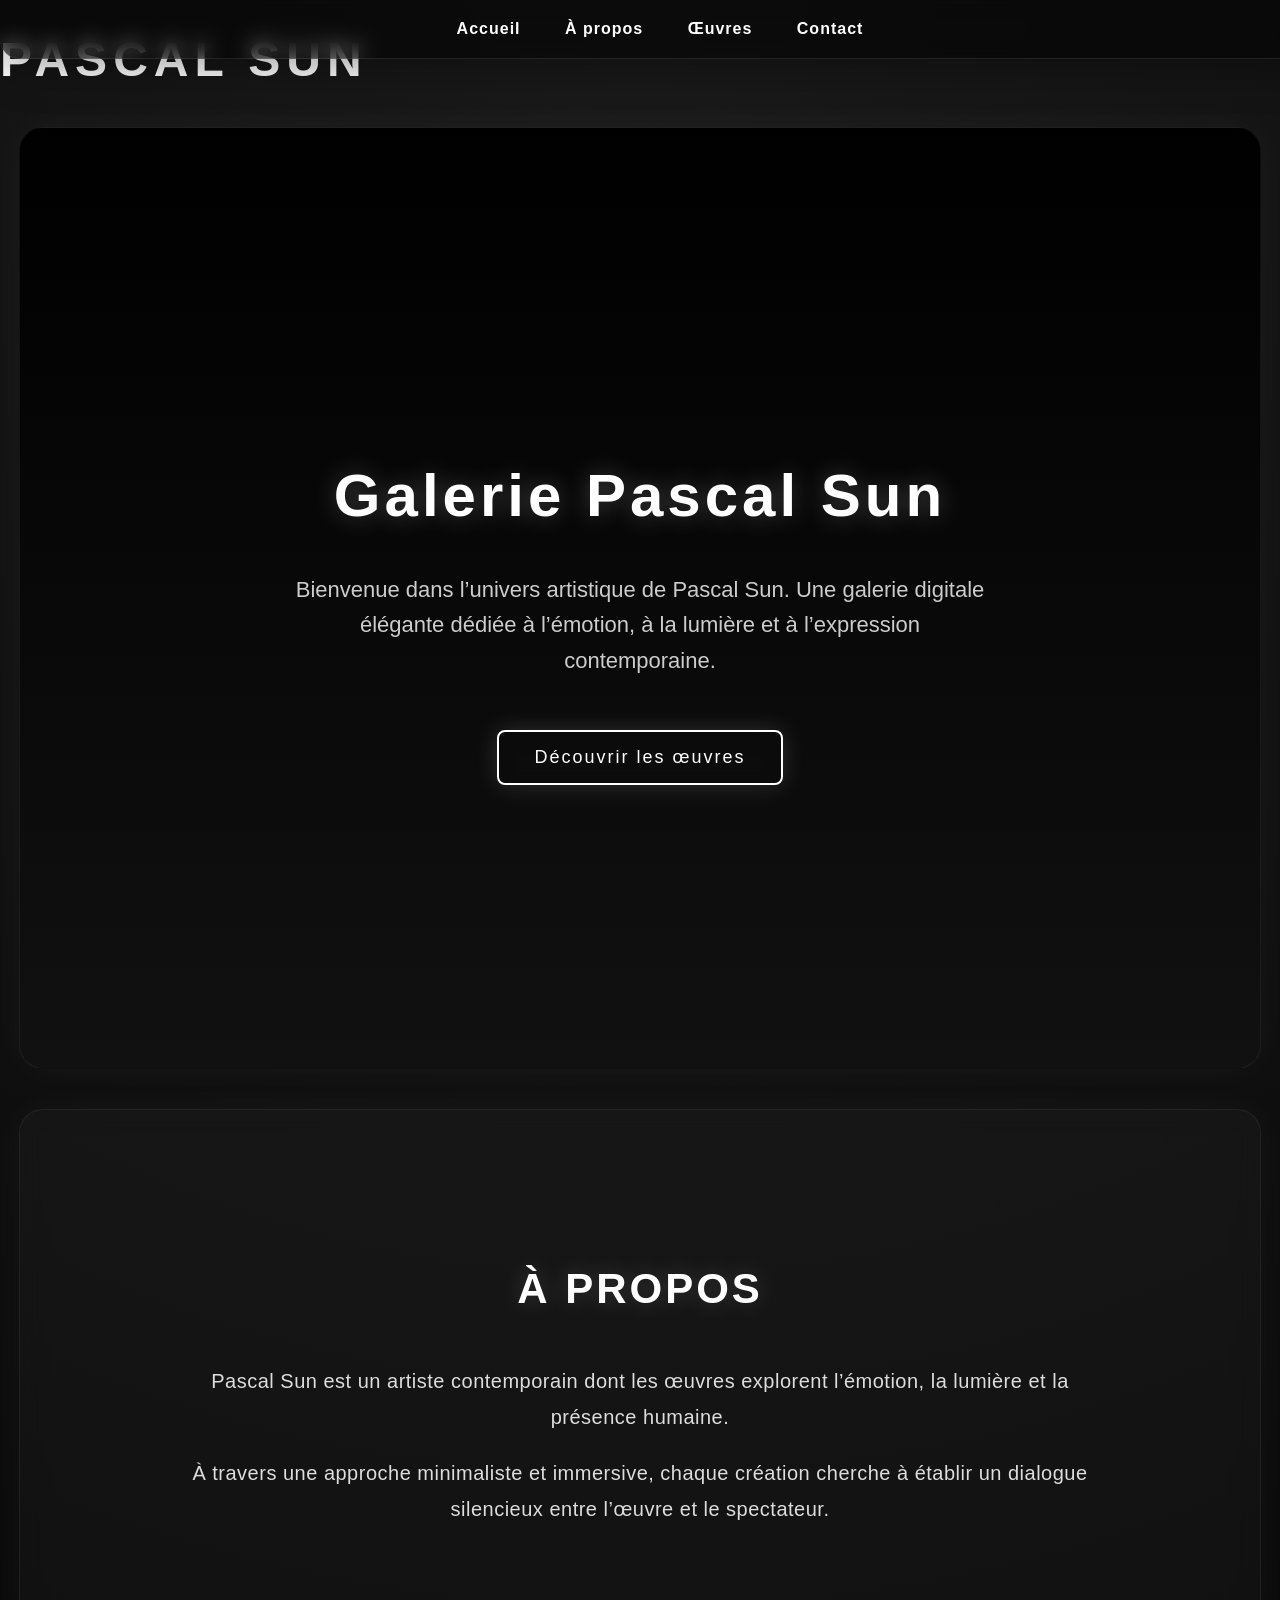
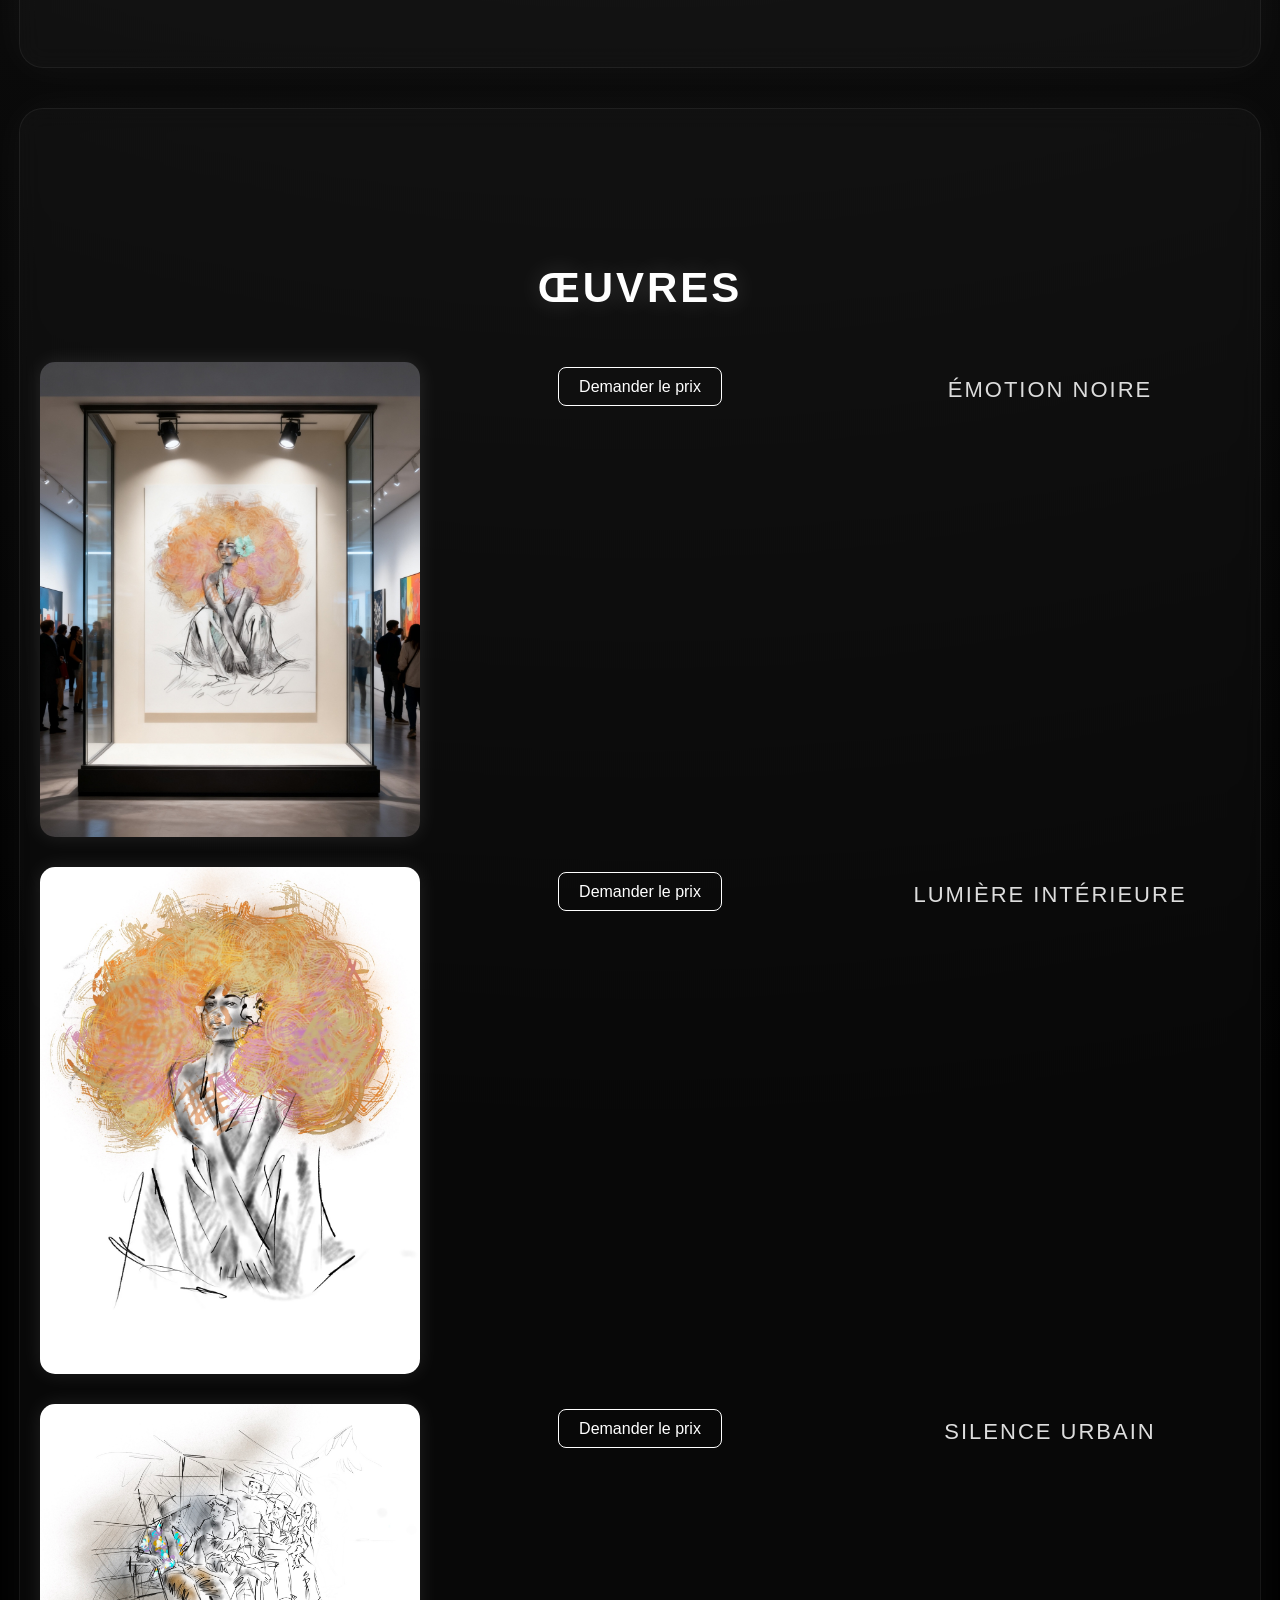
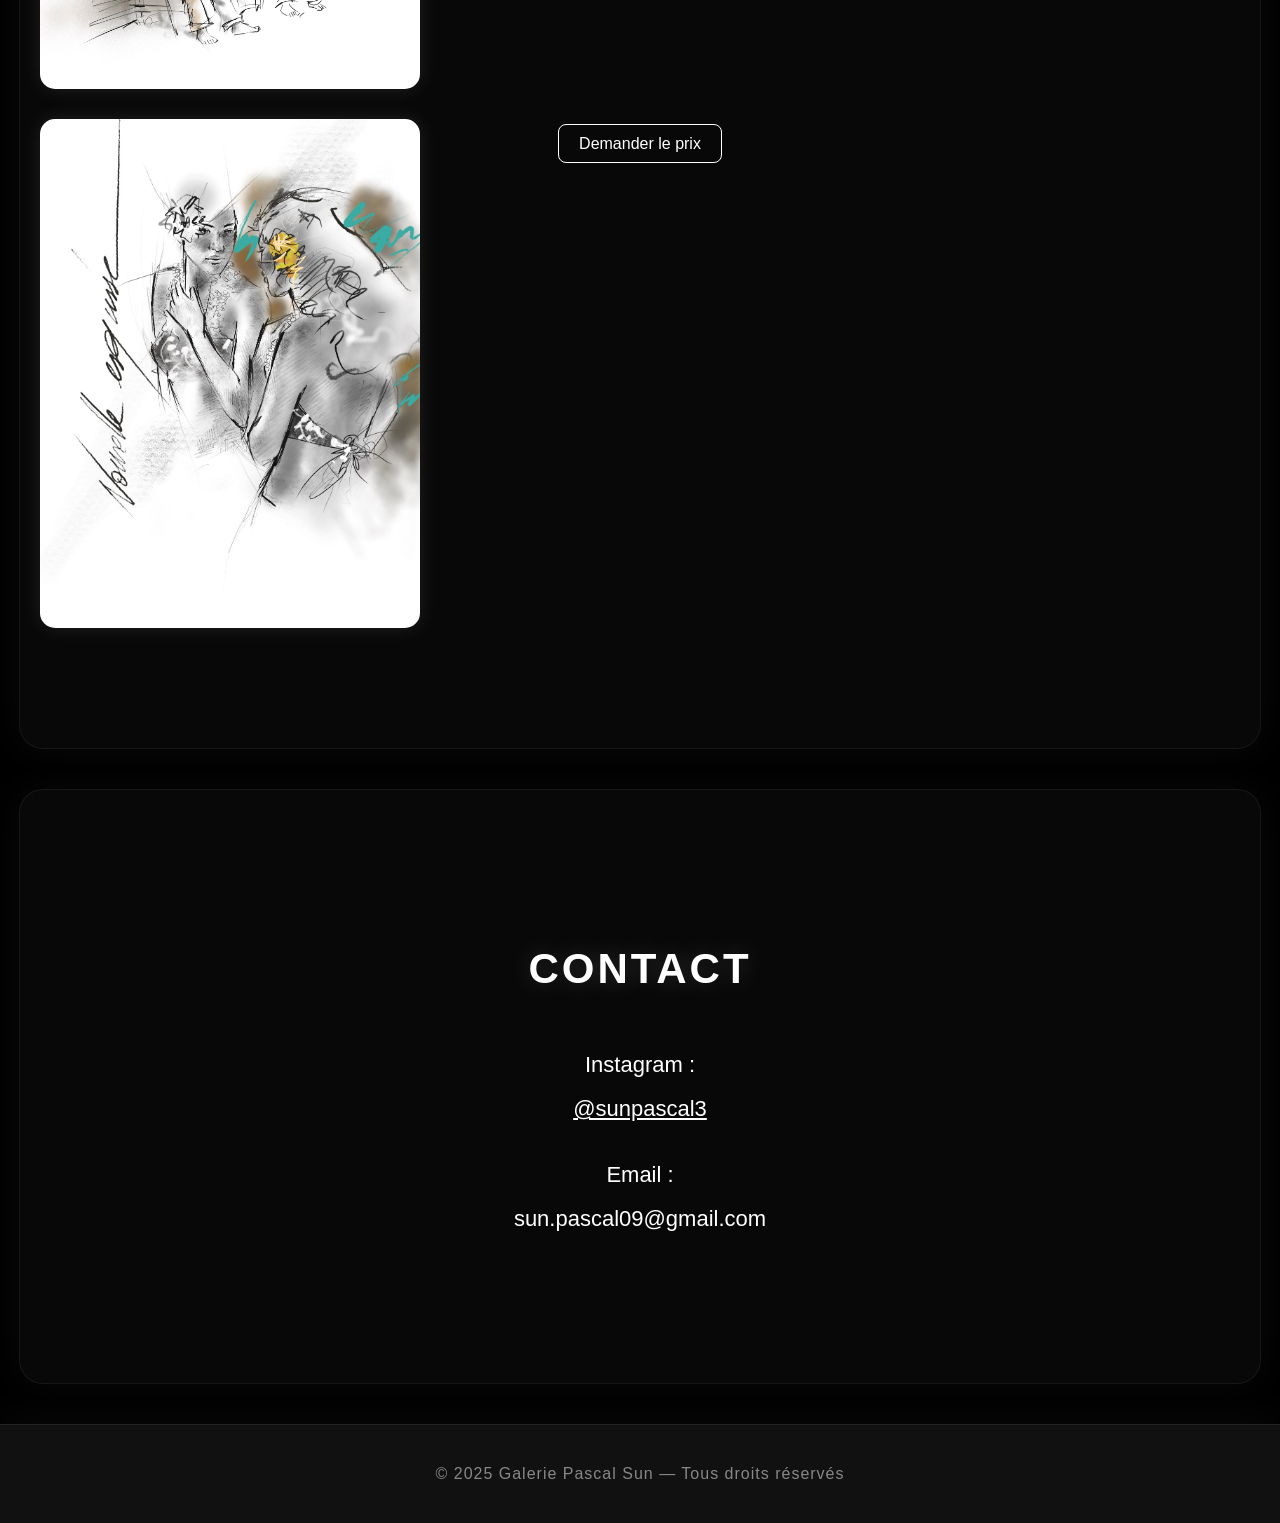
==== index.html @ a532d33f "Update index.html" ====
<!DOCTYPE html>
<html lang="fr">
<head>
<meta charset="UTF-8" />
<meta name="viewport" content="width=device-width, initial-scale=1.0"/>

<title>Galerie Pascal Sun</title>

<style>

html{
scroll-behavior:smooth;
}

body{
margin:0;
font-family:Arial,sans-serif;
background:radial-gradient(circle at top,#1a1a1a,#000000 60%);
color:white;
overflow-x:hidden;
}

header{
position:fixed;
top:0;
width:100%;
background:rgba(0,0,0,0.55);
padding:20px;
text-align:center;
z-index:1000;
backdrop-filter:blur(10px);
border-bottom:1px solid rgba(255,255,255,0.1);
box-shadow:0 0 30px rgba(255,255,255,0.05);
border-radius:0 0 20px 20px;
box-shadow:0 10px 40px rgba(0,0,0,0.35);  
}

header a{
color:white;
text-decoration:none;
margin:0 20px;
font-weight:bold;
transition:0.3s;
position:relative;
letter-spacing:1px;  
}

header a:hover{
color:#d4af37;
text-shadow:0 0 10px rgba(212,175,55,0.8);
transform:translateY(-2px);  
}
header a::after{
content:"";
position:absolute;
left:0;
bottom:-6px;
width:0%;
height:2px;
background:white;
transition:0.4s;
}

header a:hover::after{
width:100%;
}  
.button{
display:inline-block;
margin-top:30px;
padding:15px 35px;
border:1px solid white;
color:white;
text-decoration:none;
font-size:18px;
letter-spacing:2px;
transition:0.4s;
backdrop-filter:blur(8px);
}

.button:hover{
background:white;
color:black;
transform:scale(1.05);
}  

.hero{
height:100vh;
display:flex;
flex-direction:column;
justify-content:center;
align-items:center;
text-align:center;
padding-top:120px;
padding:20px;
background:linear-gradient(to bottom, #000000, #111111);
background-attachment:fixed;
background-size:cover;
background-position:center;
}

.hero h1{
font-size:60px;
margin-bottom:20px;
animation:fadeIn 2s ease;
text-shadow:0 0 25px rgba(255,255,255,0.25);
letter-spacing:4px;  
}

.hero p{
font-size:22px;
max-width:700px;
line-height:1.6;
color:#cccccc;
animation:fadeIn 3s ease;
}

.button{
margin-top:30px;
padding:15px 35px;
border:2px solid white;
color:white;
text-decoration:none;
transition:0.4s;
border-radius:8px;
box-shadow:0 0 25px rgba(255,255,255,0.15);  
}

.button:hover{
background:white;
color:black;
box-shadow:0 0 40px rgba(255,255,255,0.35);
letter-spacing:3px;  
}

section{
padding:120px 20px;
text-align:center;
opacity:0;
transform:translateY(40px);  
animation:fadeIn 1.5s ease forwards;
background:rgba(255,255,255,0.03);
backdrop-filter:blur(12px);
border:1px solid rgba(255,255,255,0.06);
border-radius:24px;
margin:40px auto;
max-width:1200px;
box-shadow:0 0 40px rgba(255,255,255,0.04);  
}

.section-title{
font-size:42px;
margin-bottom:50px;
text-shadow:0 0 25px rgba(255,255,255,0.18);
letter-spacing:3px;
text-transform:uppercase;  
}

.about{
max-width:900px;
margin:auto;
font-size:20px;
line-height:1.8;
color:#dddddd;
letter-spacing:0.5px;
text-shadow:0 0 18px rgba(255,255,255,0.08);  
}

.gallery{
display:grid;
grid-template-columns:repeat(auto-fit,minmax(300px,1fr));
gap:30px;
max-width:1200px;
margin:auto;
}

.gallery img{
width:100%;
border-radius:15px;
transition:all 0.6s ease;
cursor:pointer;
box-shadow:0 0 20px rgba(255,255,255,0.1);
object-fit:cover;
animation:float 6s ease-in-out infinite;
}

.gallery img:hover{
transform:scale(1.06) rotate(0.5deg);
box-shadow:0 0 50px rgba(255,255,255,0.5);
filter:brightness(1.15) contrast(1.08);
}
@keyframes float{
0%{transform:translateY(0px);}
50%{transform:translateY(-8px);}
100%{transform:translateY(0px);}
}  
.gallery h3{
margin-top:15px;
margin-bottom:40px;
font-size:22px;
font-weight:300;
letter-spacing:2px;
text-align:center;
color:#dddddd;
text-transform:uppercase;
}
.contact{
font-size:22px;
line-height:2;
}

footer{
padding:40px;
text-align:center;
background:#111;
color:#888;
border-top:1px solid rgba(255,255,255,0.08);
box-shadow:0 -10px 40px rgba(255,255,255,0.03);
letter-spacing:1px;  
}

.lightbox{
position:fixed;
top:0;
left:0;
width:100%;
height:100%;
background:rgba(0,0,0,0.95);
display:none;
justify-content:center;
align-items:center;
z-index:5000;
}

.lightbox img{
max-width:90%;
max-height:90%;
border-radius:10px;
animation:zoomIn 0.6s ease;
box-shadow:0 0 60px rgba(255,255,255,0.25);
}

@keyframes fadeIn{
from{
opacity:0;
transform:translateY(30px);
}
to{
opacity:1;
transform:translateY(0);
}
}  
@keyframes zoomIn{
from{
transform:scale(0.8);
opacity:0;
}
to{
transform:scale(1);
opacity:1;
}
}  
}
.loader{
position:fixed;
top:0;
left:0;
width:100%;
height:100%;
background:black;
display:flex;
justify-content:center;
align-items:center;
z-index:99999;
animation:fadeOut 2s ease 2.5s forwards;
}

.loader h1{
font-size:48px;
letter-spacing:6px;
color:white;
animation:pulse 2s infinite;
}

@keyframes fadeOut{
to{
opacity:0;
visibility:hidden;
}
}

@keyframes pulse{
0%{opacity:0.5;}
50%{opacity:1;}
100%{opacity:0.5;}
}
</style>
</head>

<body>
<div class="loader">
<h1>PASCAL SUN</h1>
</div>
<header>
<a href="#home">Accueil</a>
<a href="#about">À propos</a>
<a href="#gallery">Œuvres</a>
<a href="#contact">Contact</a>
</header>

<section class="hero" id="home">

<h1>Galerie Pascal Sun</h1>

<p>
Bienvenue dans l’univers artistique de Pascal Sun.
Une galerie digitale élégante dédiée à l’émotion,
à la lumière et à l’expression contemporaine.
</p>

<a href="#gallery" class="button">
Découvrir les œuvres
</a>

</section>

<section id="about">

<h2 class="section-title">À propos</h2>

<div class="about">

<p>
Pascal Sun est un artiste contemporain dont les œuvres explorent
l’émotion, la lumière et la présence humaine.
</p>

<p>
À travers une approche minimaliste et immersive,
chaque création cherche à établir un dialogue silencieux
entre l’œuvre et le spectateur.
</p>

</div>

</section>  
<section id="gallery">

<h2 class="section-title">Œuvres</h2>

<div class="gallery">

<img src="oeuvre-01.jpeg" onclick="openImage(this.src)">
  <p>
<a href="mailto:sun.pascal09@gmail.com?subject=Demande%20de%20prix%20-%20Œuvre%2001"
style="color:white;border:1px solid white;padding:10px 20px;text-decoration:none;border-radius:8px;">
Demander le prix
</a>
</p>
<h3>Émotion Noire</h3>  
<img src="oeuvre-02.jpeg" onclick="openImage(this.src)">
  <p>
<a href="mailto:sun.pascal09@gmail.com?subject=Demande%20de%20prix%20-%20Œuvre%2001"
style="color:white;border:1px solid white;padding:10px 20px;text-decoration:none;border-radius:8px;">
Demander le prix
</a>
</p>
<h3>Lumière Intérieure</h3>  
<img src="oeuvre-03.jpeg" onclick="openImage(this.src)">
  <p>
<a href="mailto:sun.pascal09@gmail.com?subject=Demande%20de%20prix%20-%20Œuvre%2001"
style="color:white;border:1px solid white;padding:10px 20px;text-decoration:none;border-radius:8px;">
Demander le prix
</a>
</p>
<h3>Silence Urbain</h3>  
<img src="oeuvre-04.jpeg" onclick="openImage(this.src)">
  <p>
<a href="mailto:sun.pascal09@gmail.com?subject=Demande%20de%20prix%20-%20Œuvre%2001"
style="color:white;border:1px solid white;padding:10px 20px;text-decoration:none;border-radius:8px;">
Demander le prix
</a>
</p>

</div>

</section>

<section id="contact">

<h2 class="section-title">Contact</h2>

<div class="contact">

<p>
Instagram :
<br>
<a href="https://instagram.com/sunpascal3"
style="color:white;">
@sunpascal3
</a>
</p>

<p>
Email :
<br>
sun.pascal09@gmail.com
</p>

</div>

</section>

<footer>

© 2025 Galerie Pascal Sun — Tous droits réservés

</footer>

<div class="lightbox" id="lightbox" onclick="closeImage()">

<span class="close">✕</span>  

<img id="lightbox-img">

</div>

<script>

function openImage(src){
document.getElementById("lightbox").style.display="flex";
document.getElementById("lightbox-img").src=src;
}

function closeImage(){
document.getElementById("lightbox").style.display="none";
}

</script>

</body>
</html>
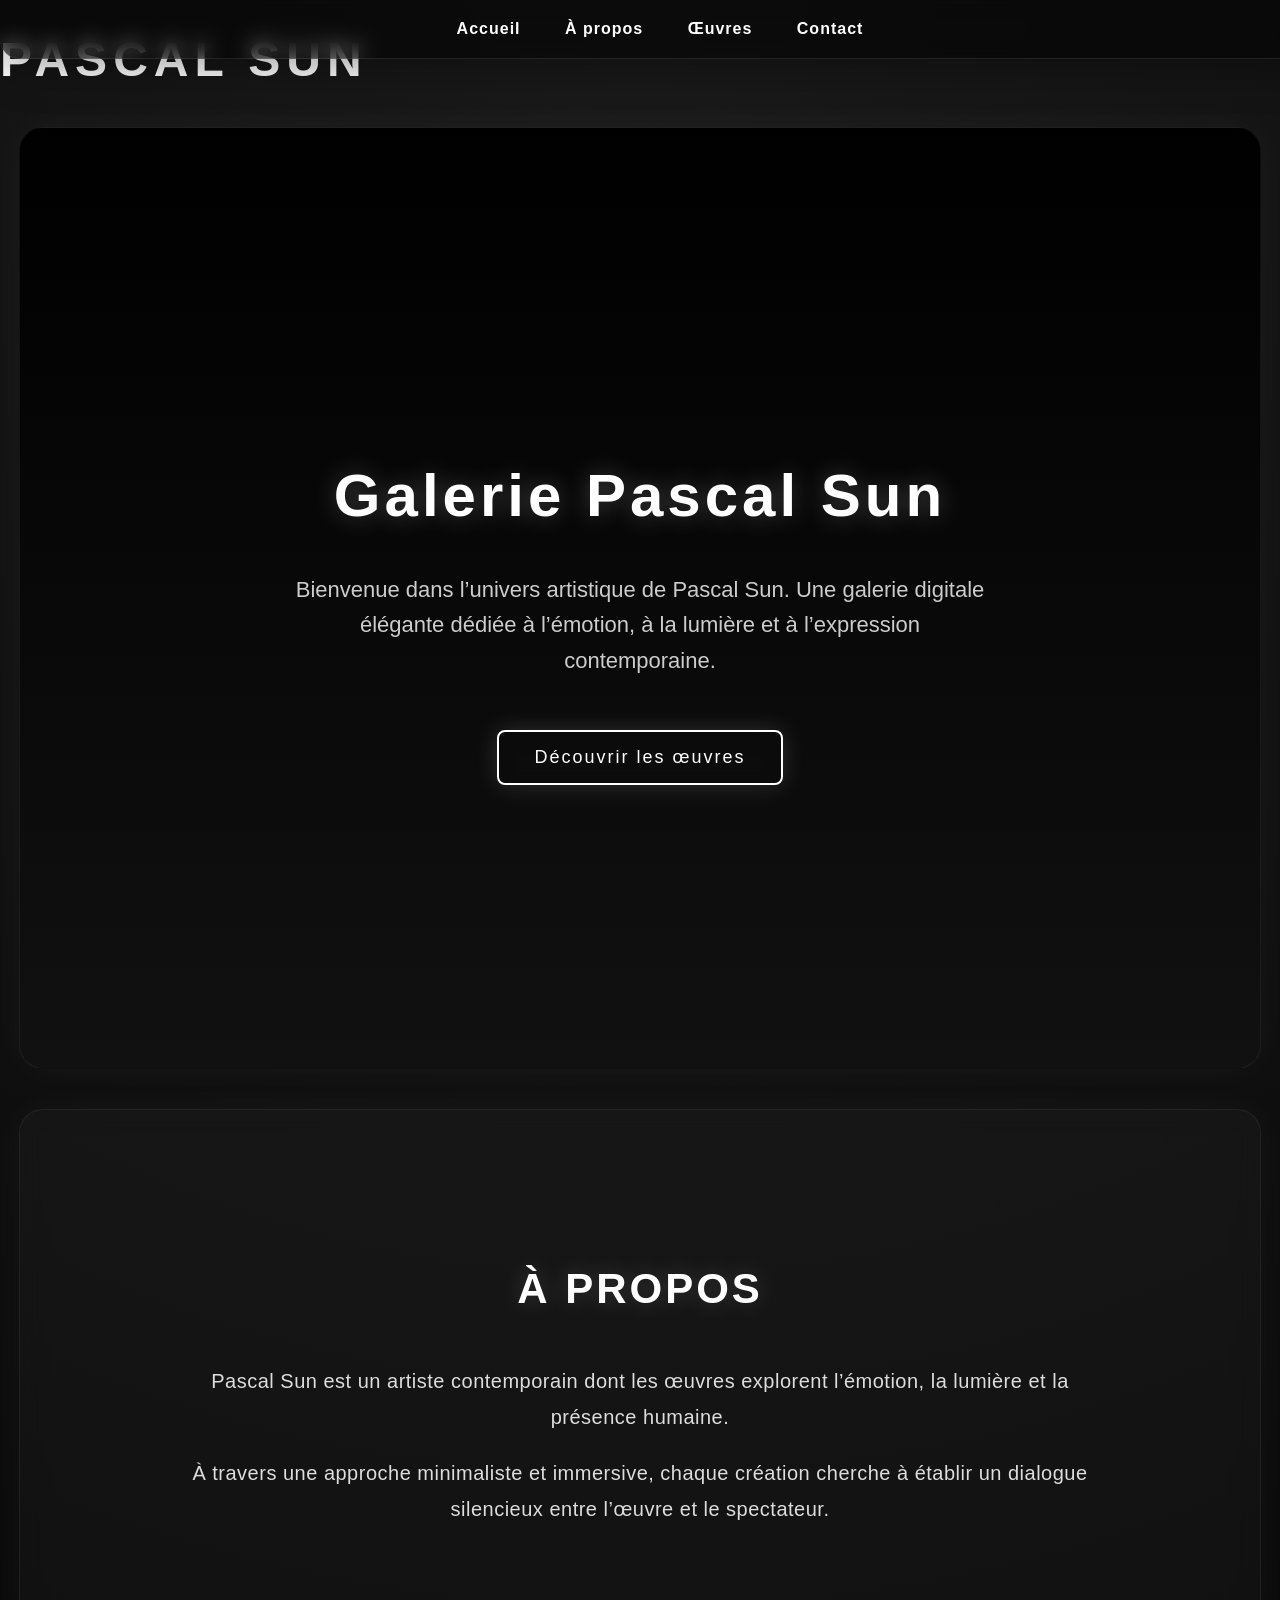
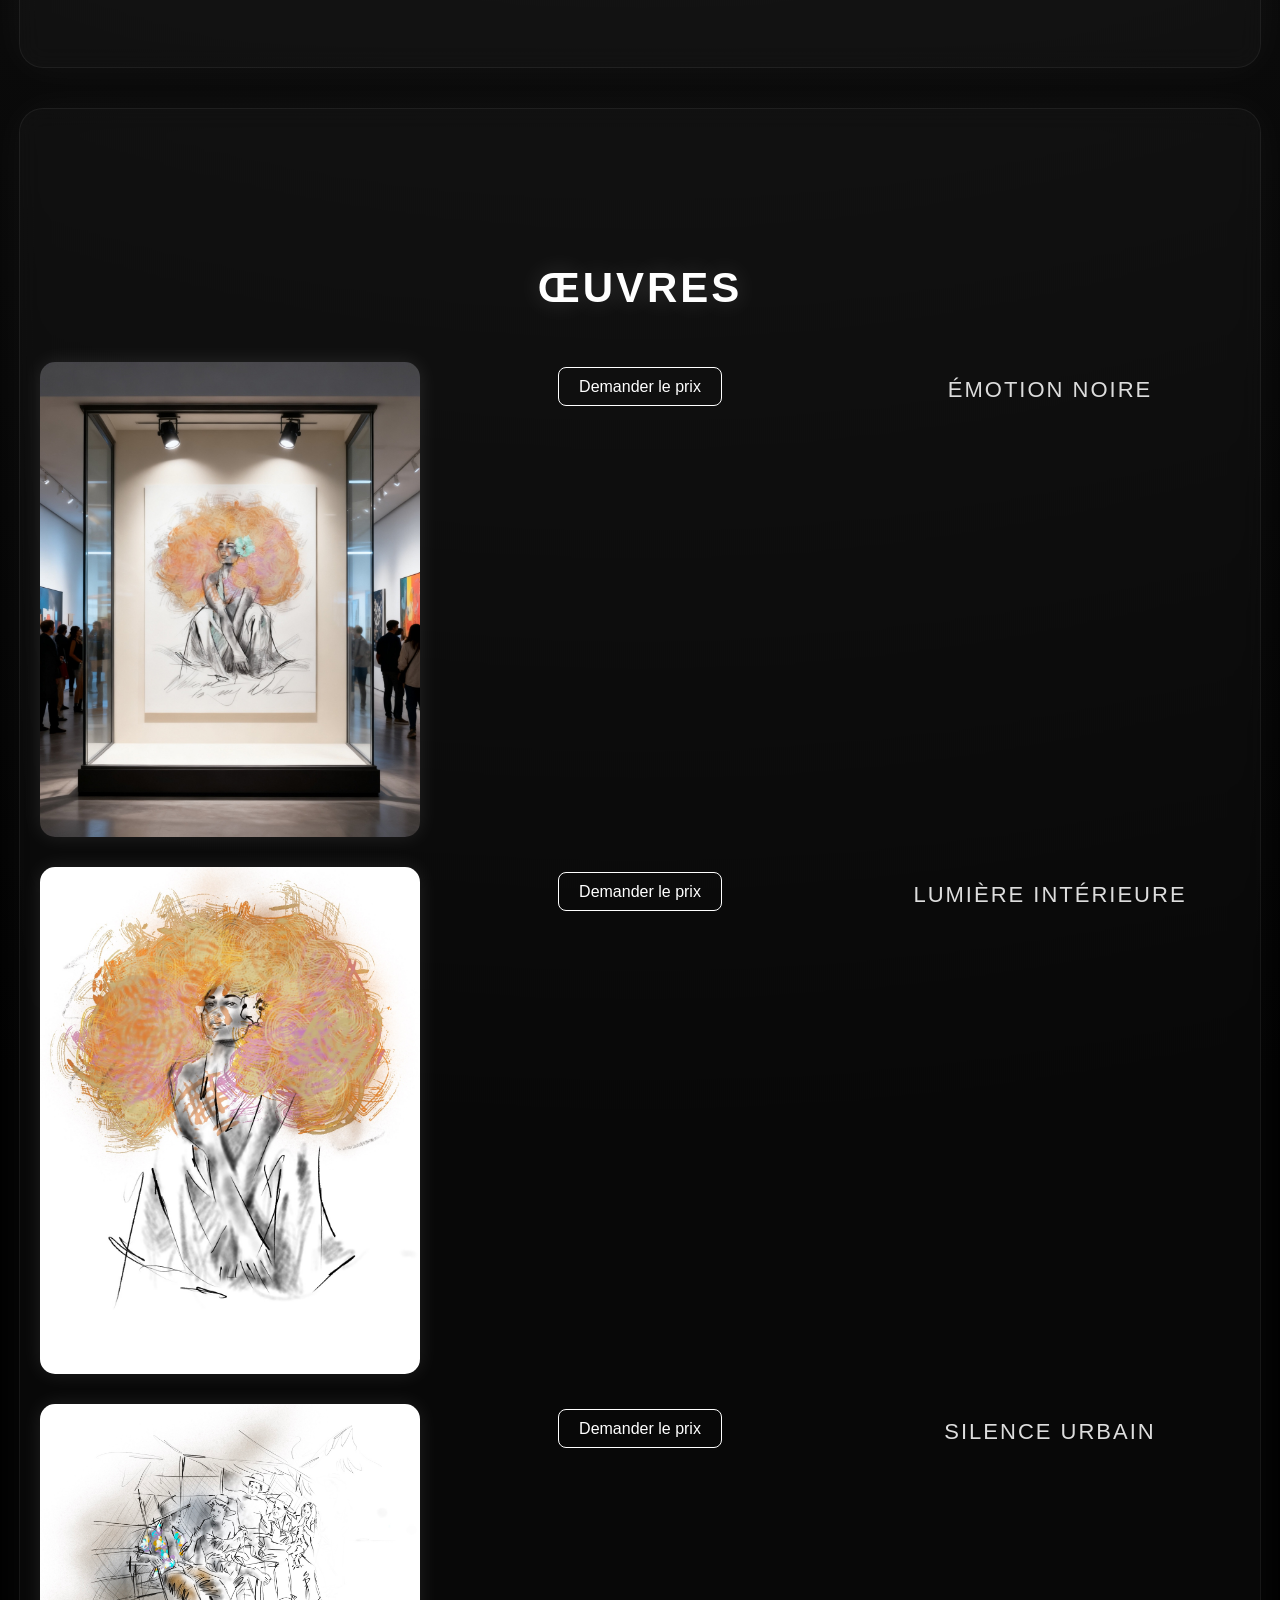
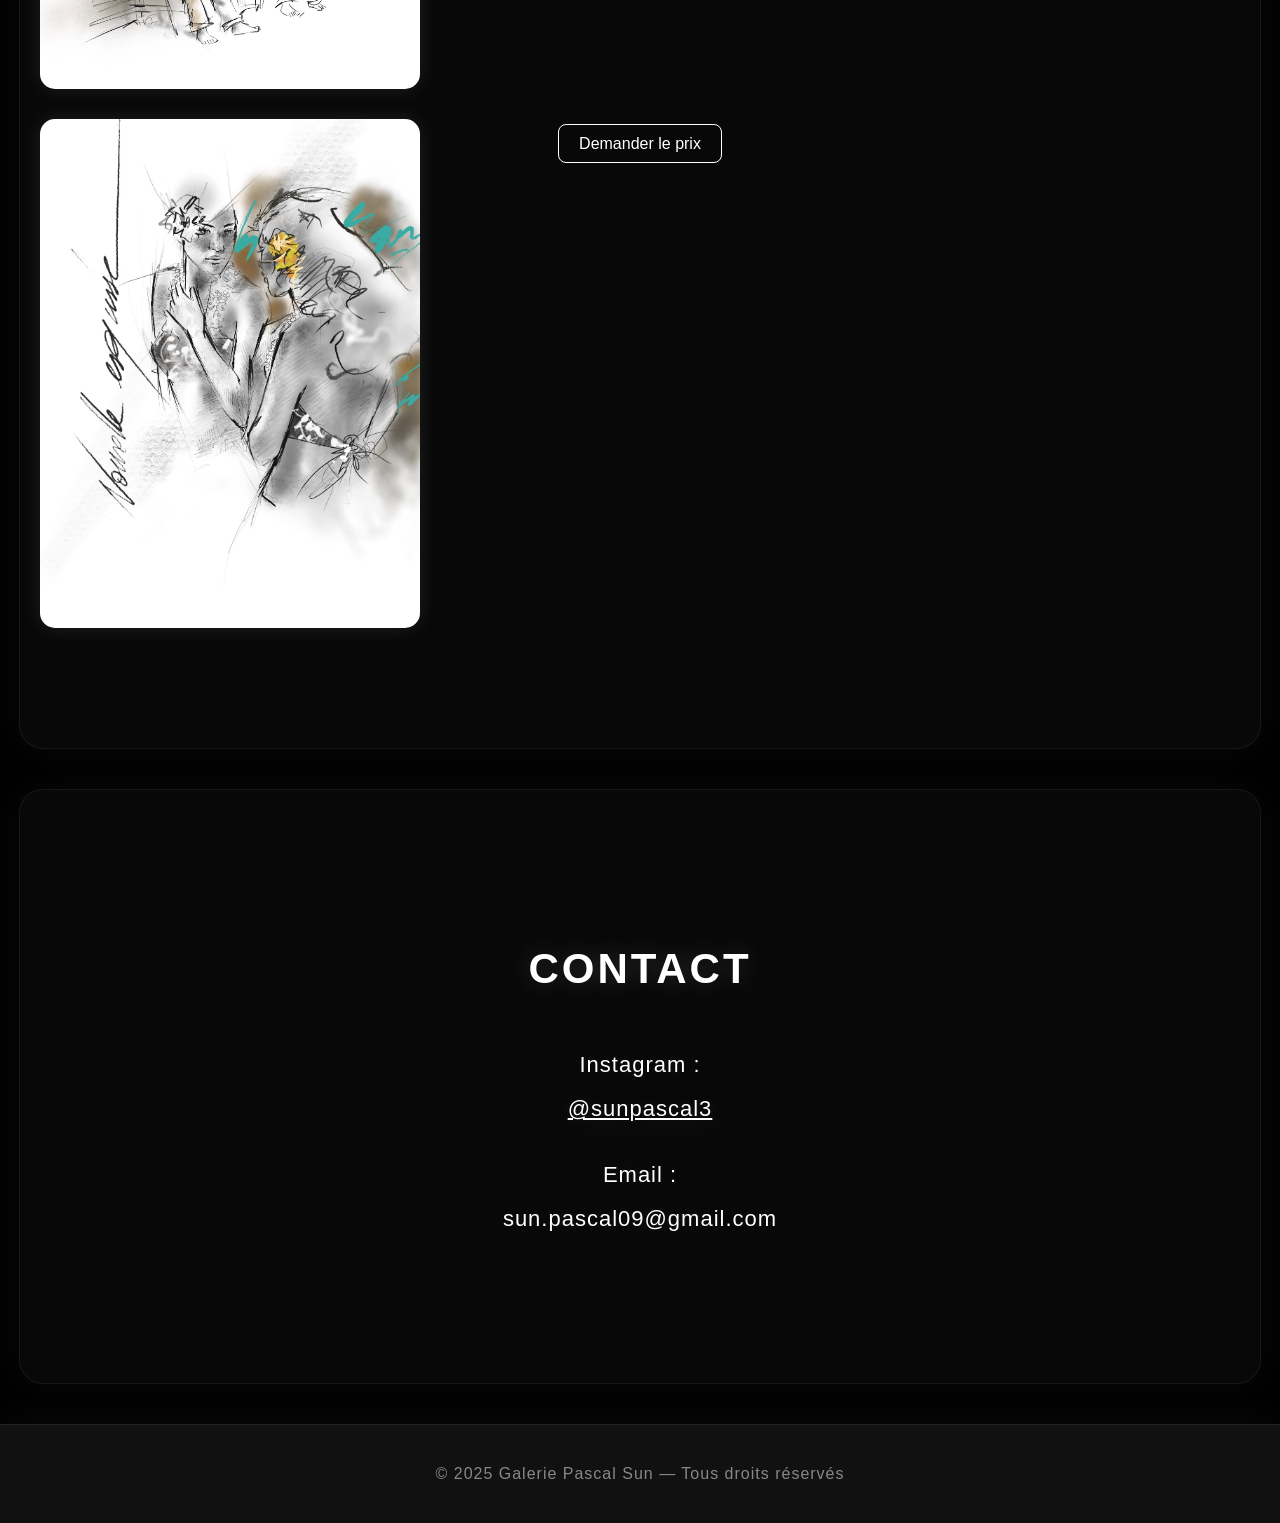
==== commit 63bd1c1b: "Update index.html" ====
--- a/index.html
+++ b/index.html
@@ -206,6 +206,8 @@
 .contact{
 font-size:22px;
 line-height:2;
+text-shadow:0 0 18px rgba(255,255,255,0.12);
+letter-spacing:1px;  
 }
 
 footer{
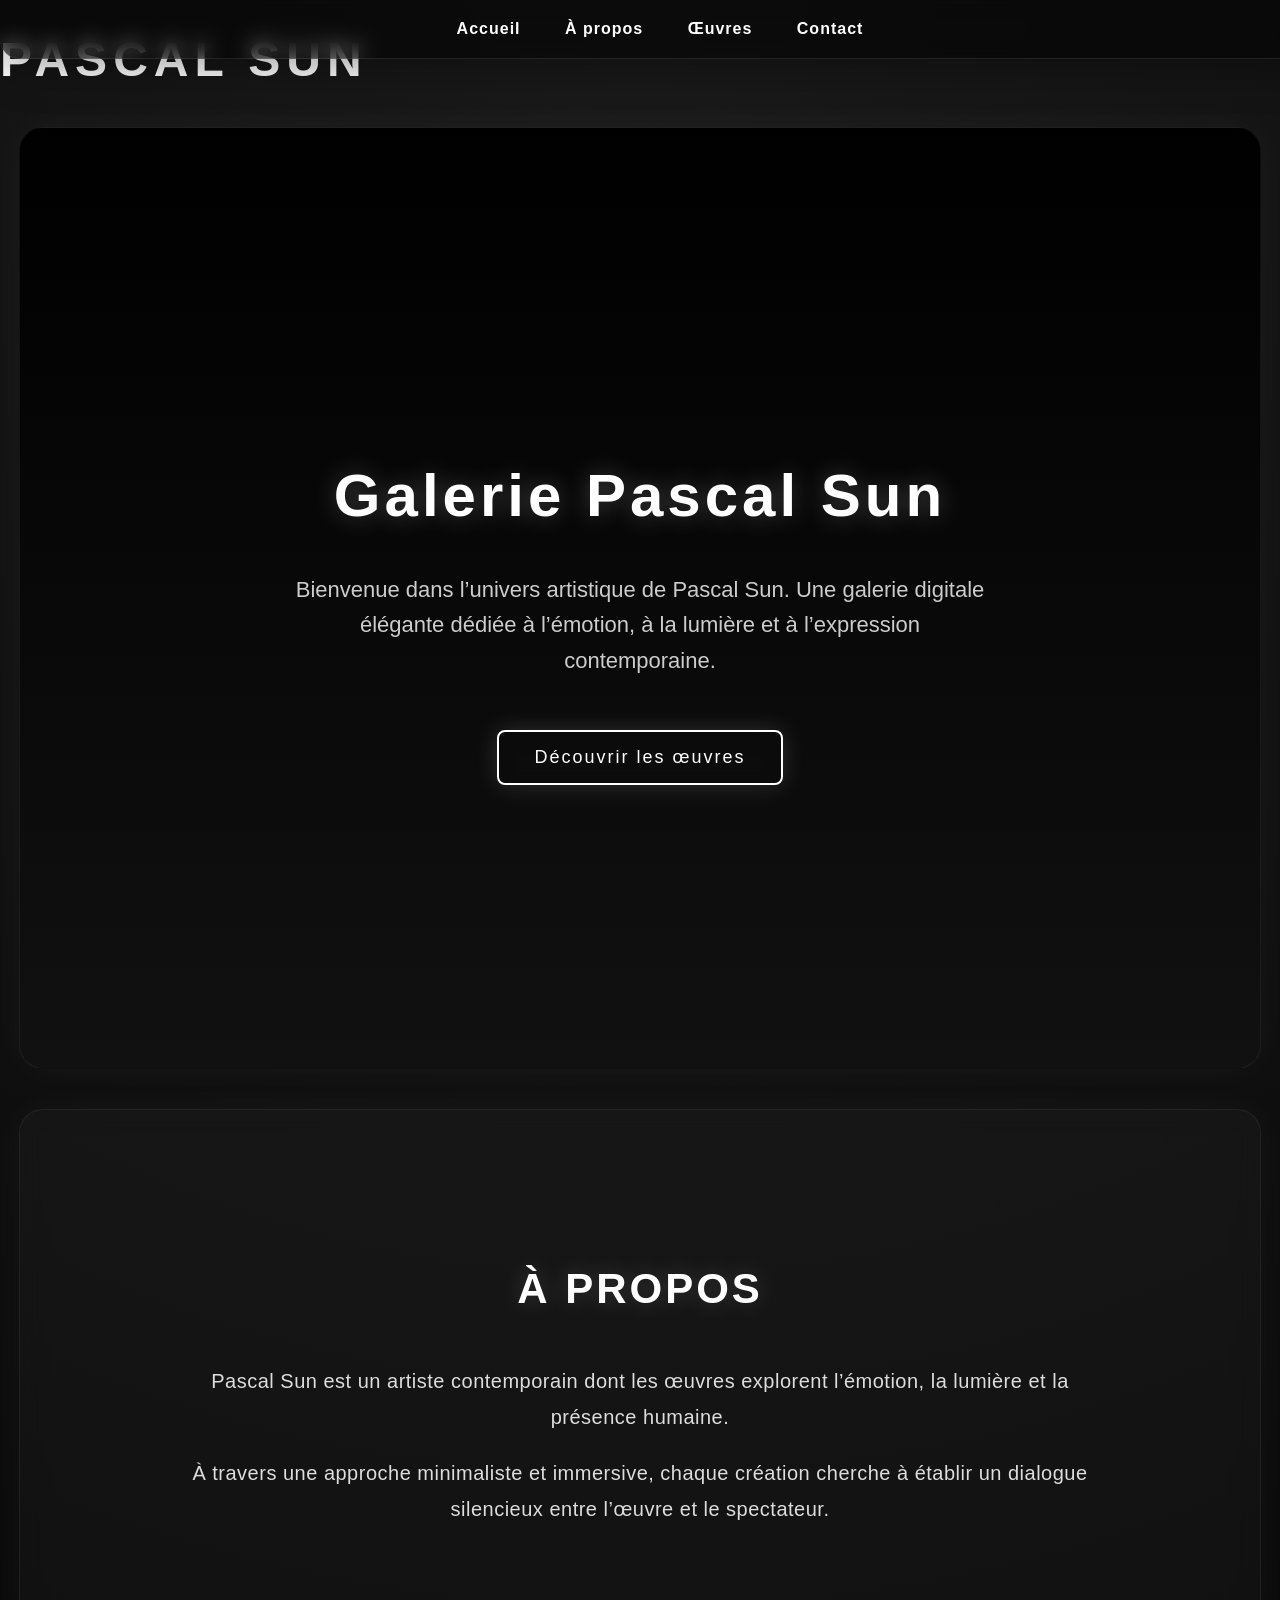
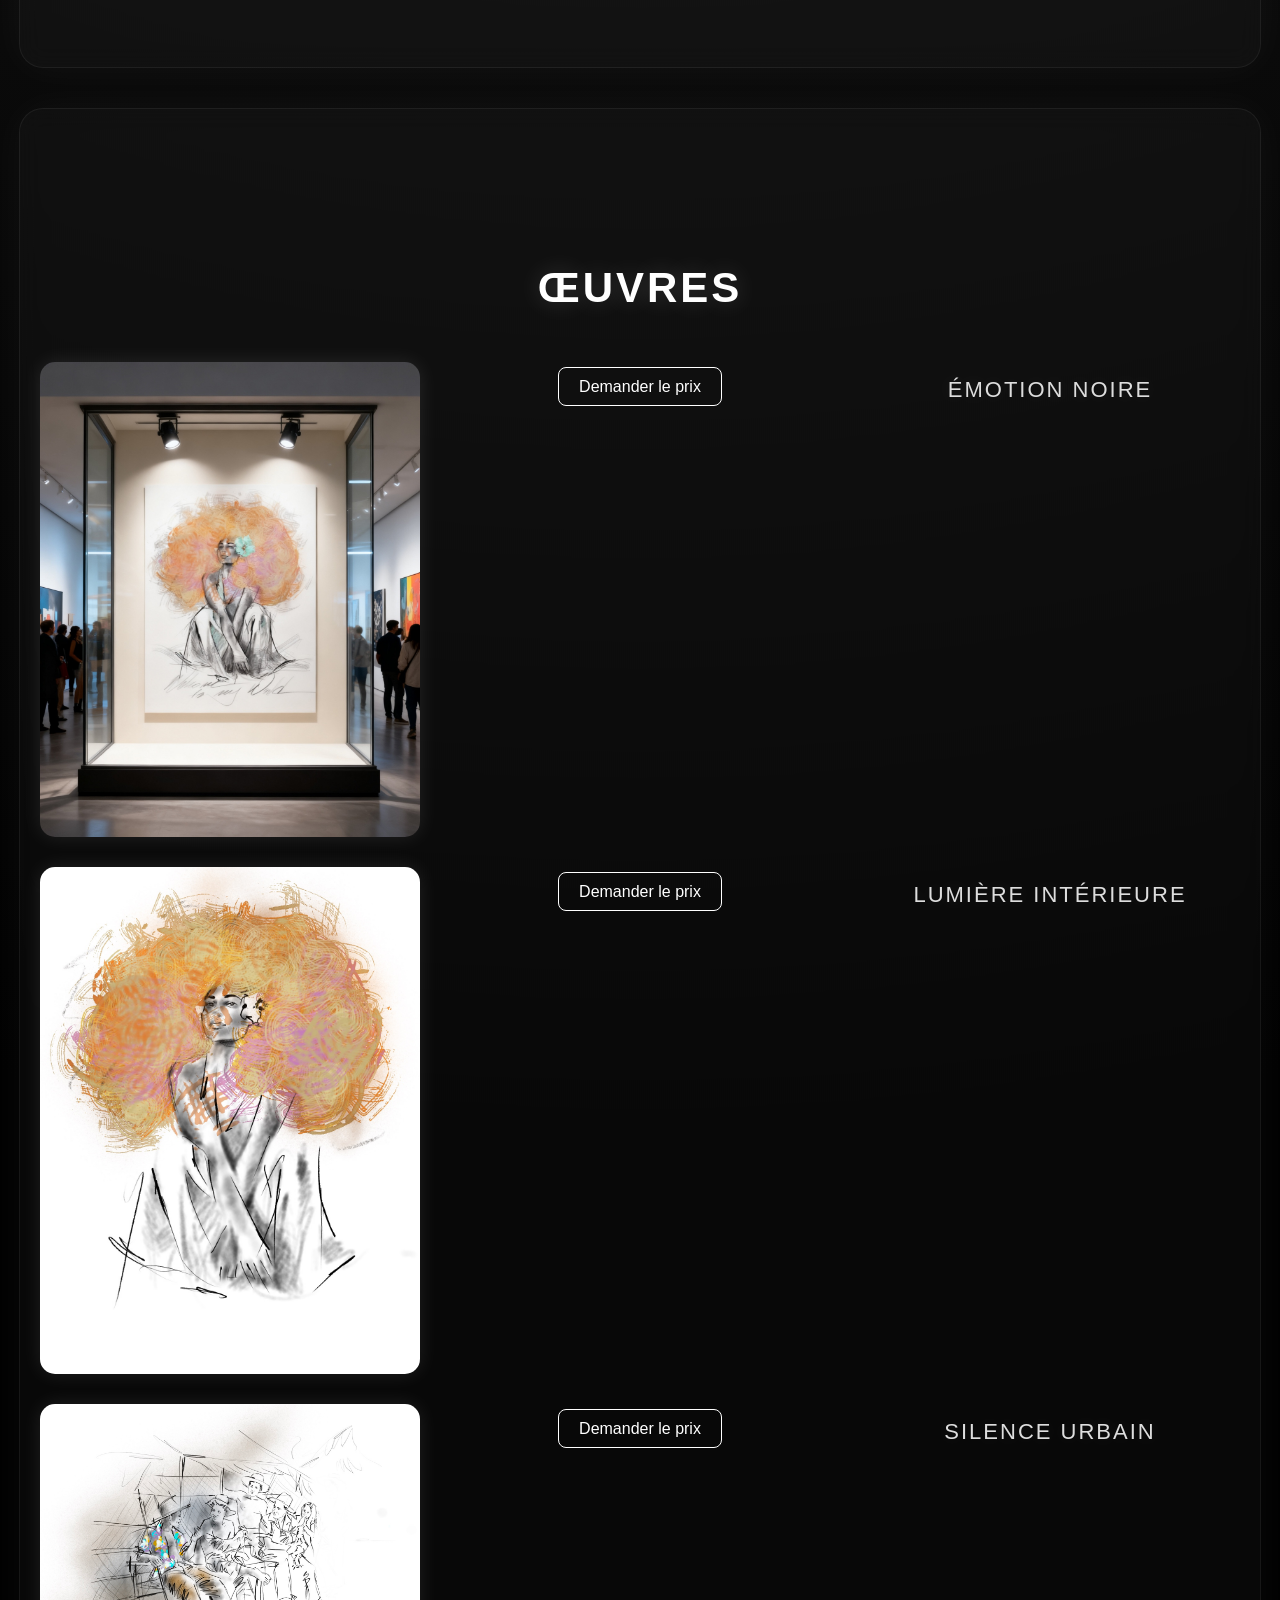
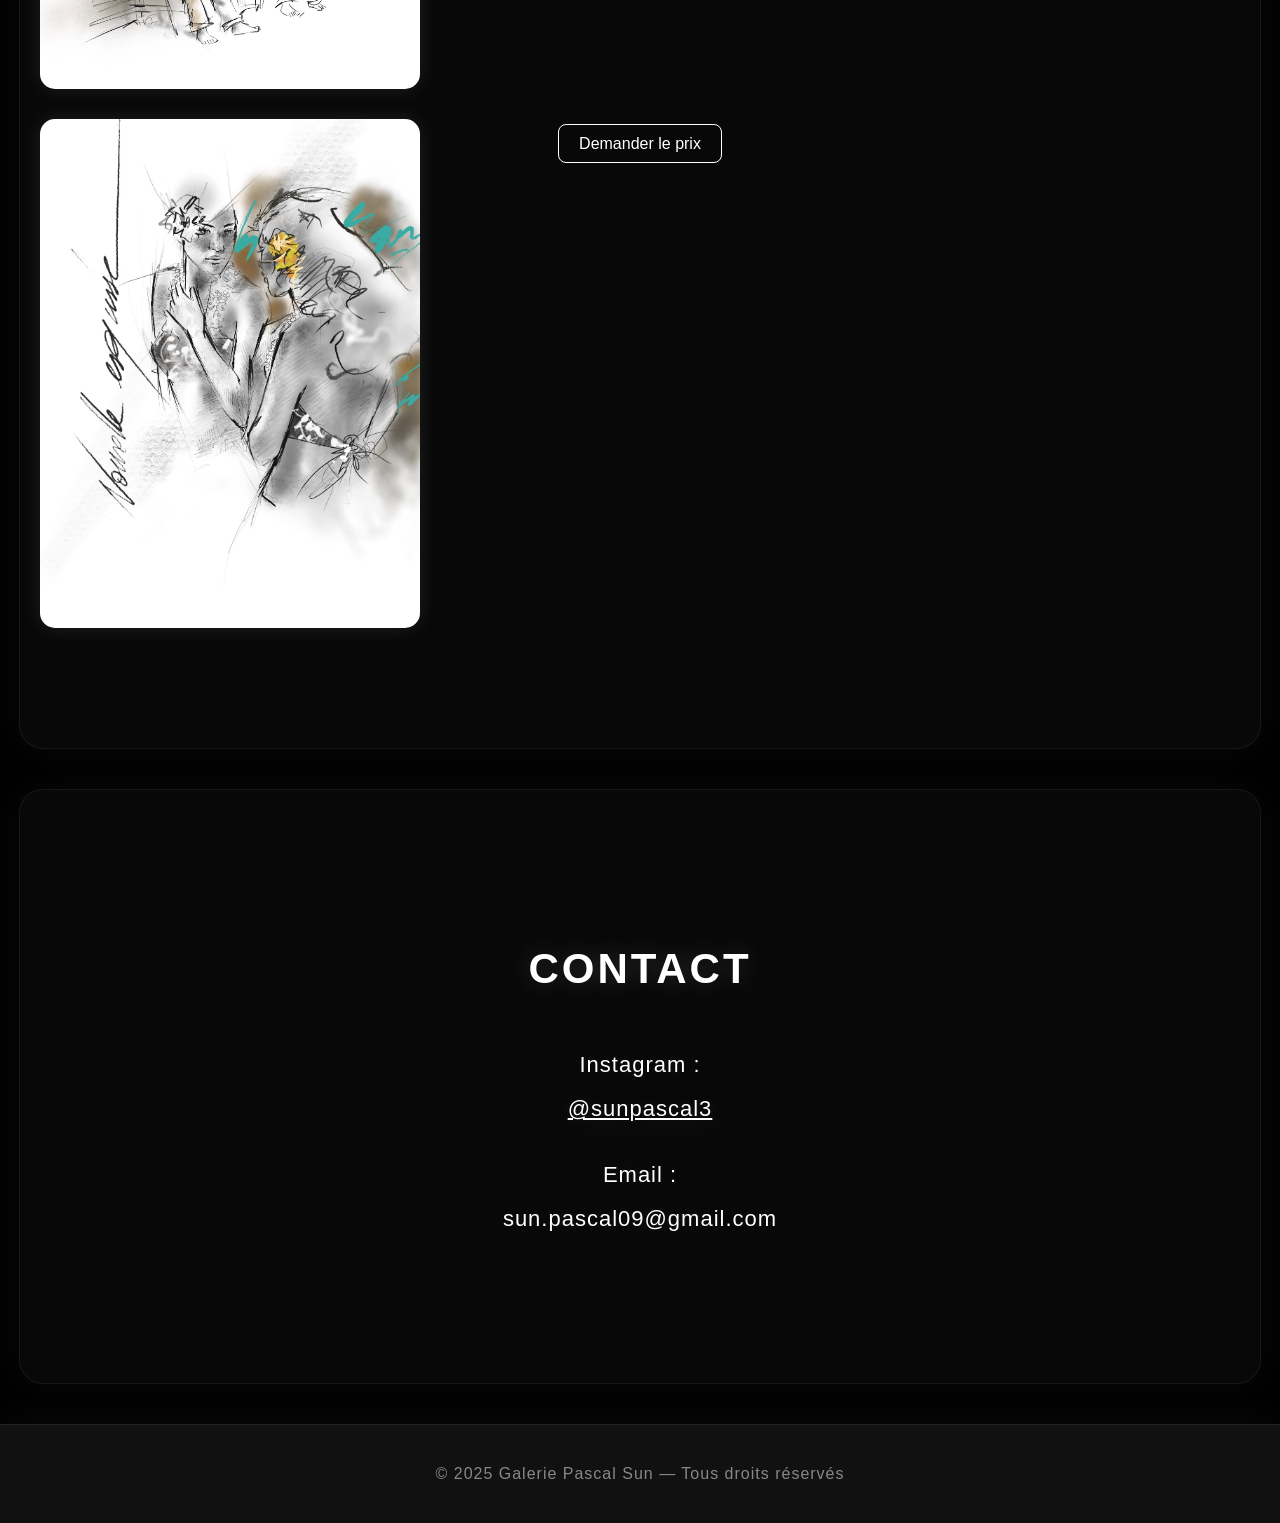
==== commit d58d2bd2: "Update index.html" ====
--- a/index.html
+++ b/index.html
@@ -202,7 +202,13 @@
 text-align:center;
 color:#dddddd;
 text-transform:uppercase;
-}
+text-shadow:0 0 18px rgba(255,255,255,0.12);
+transition:0.4s;
+}
+.gallery h3:hover{
+color:#ffffff;
+text-shadow:0 0 30px rgba(255,255,255,0.35);
+}  
 .contact{
 font-size:22px;
 line-height:2;
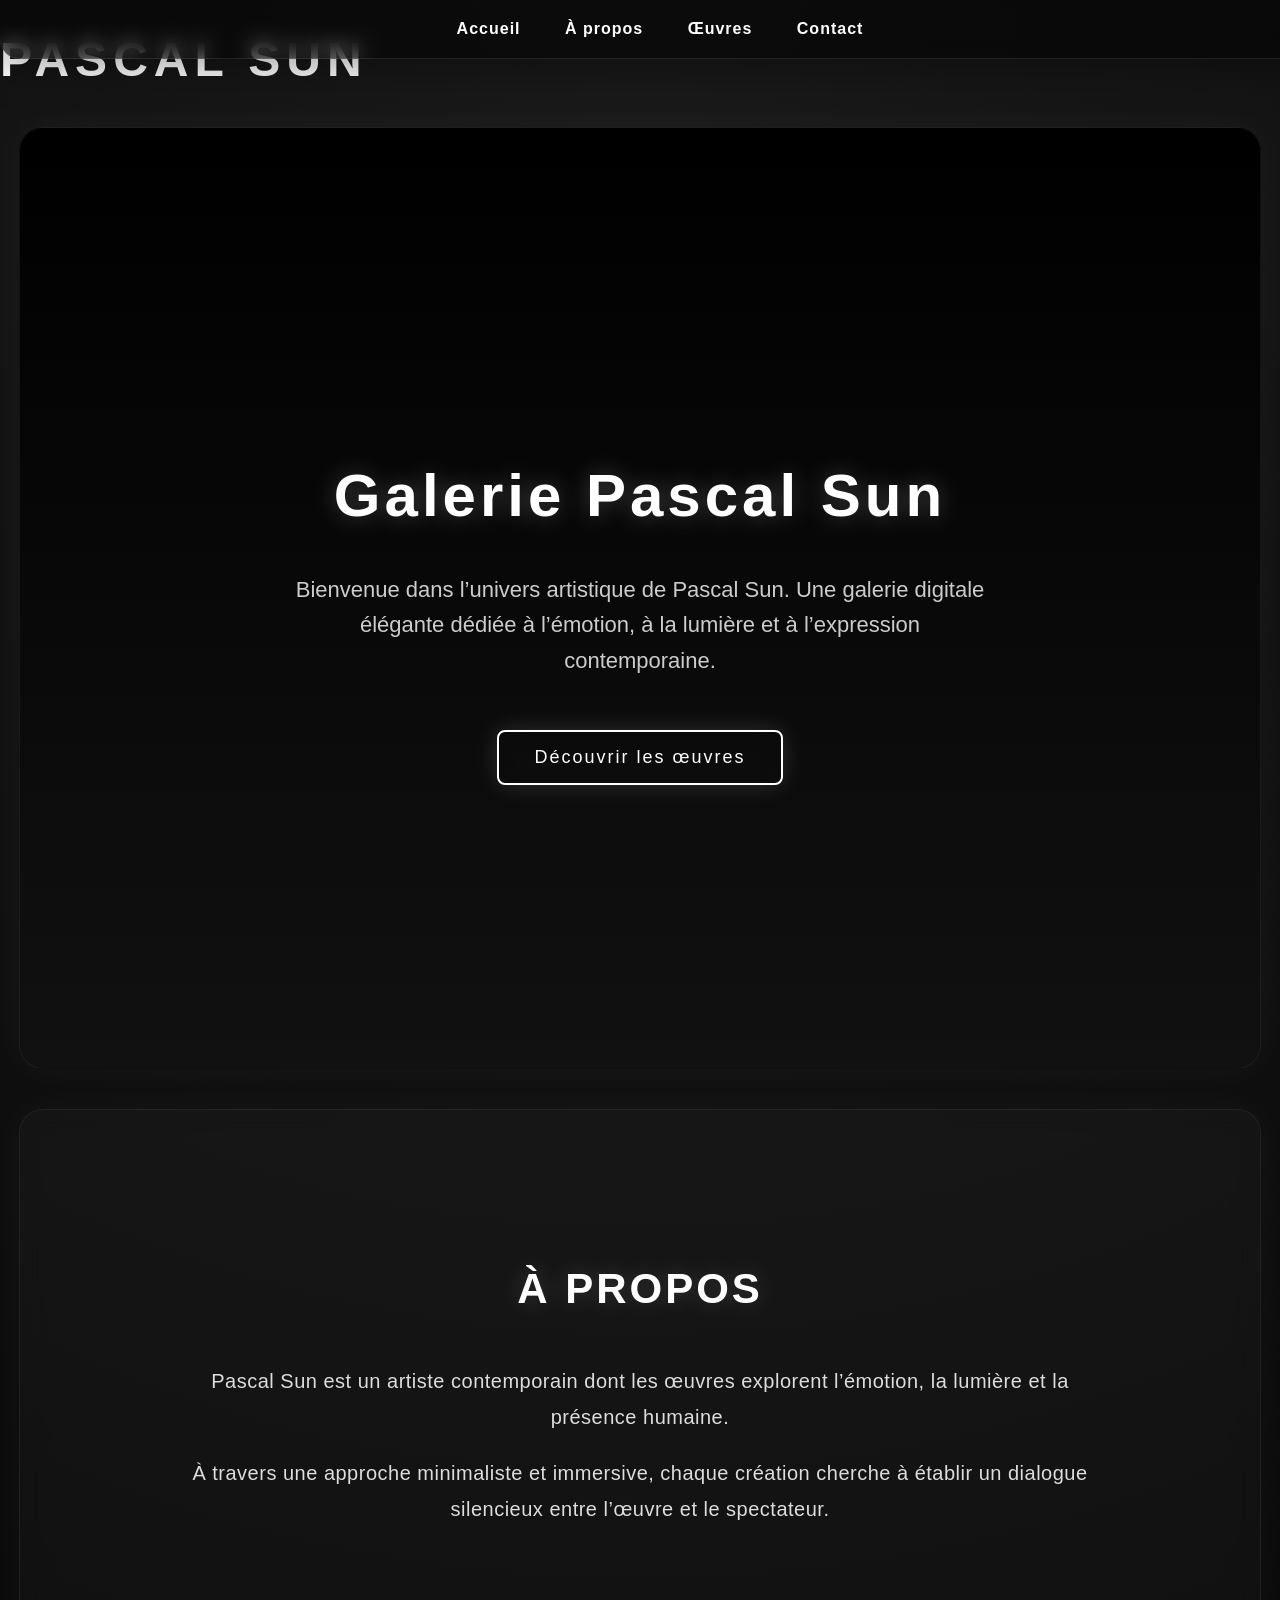
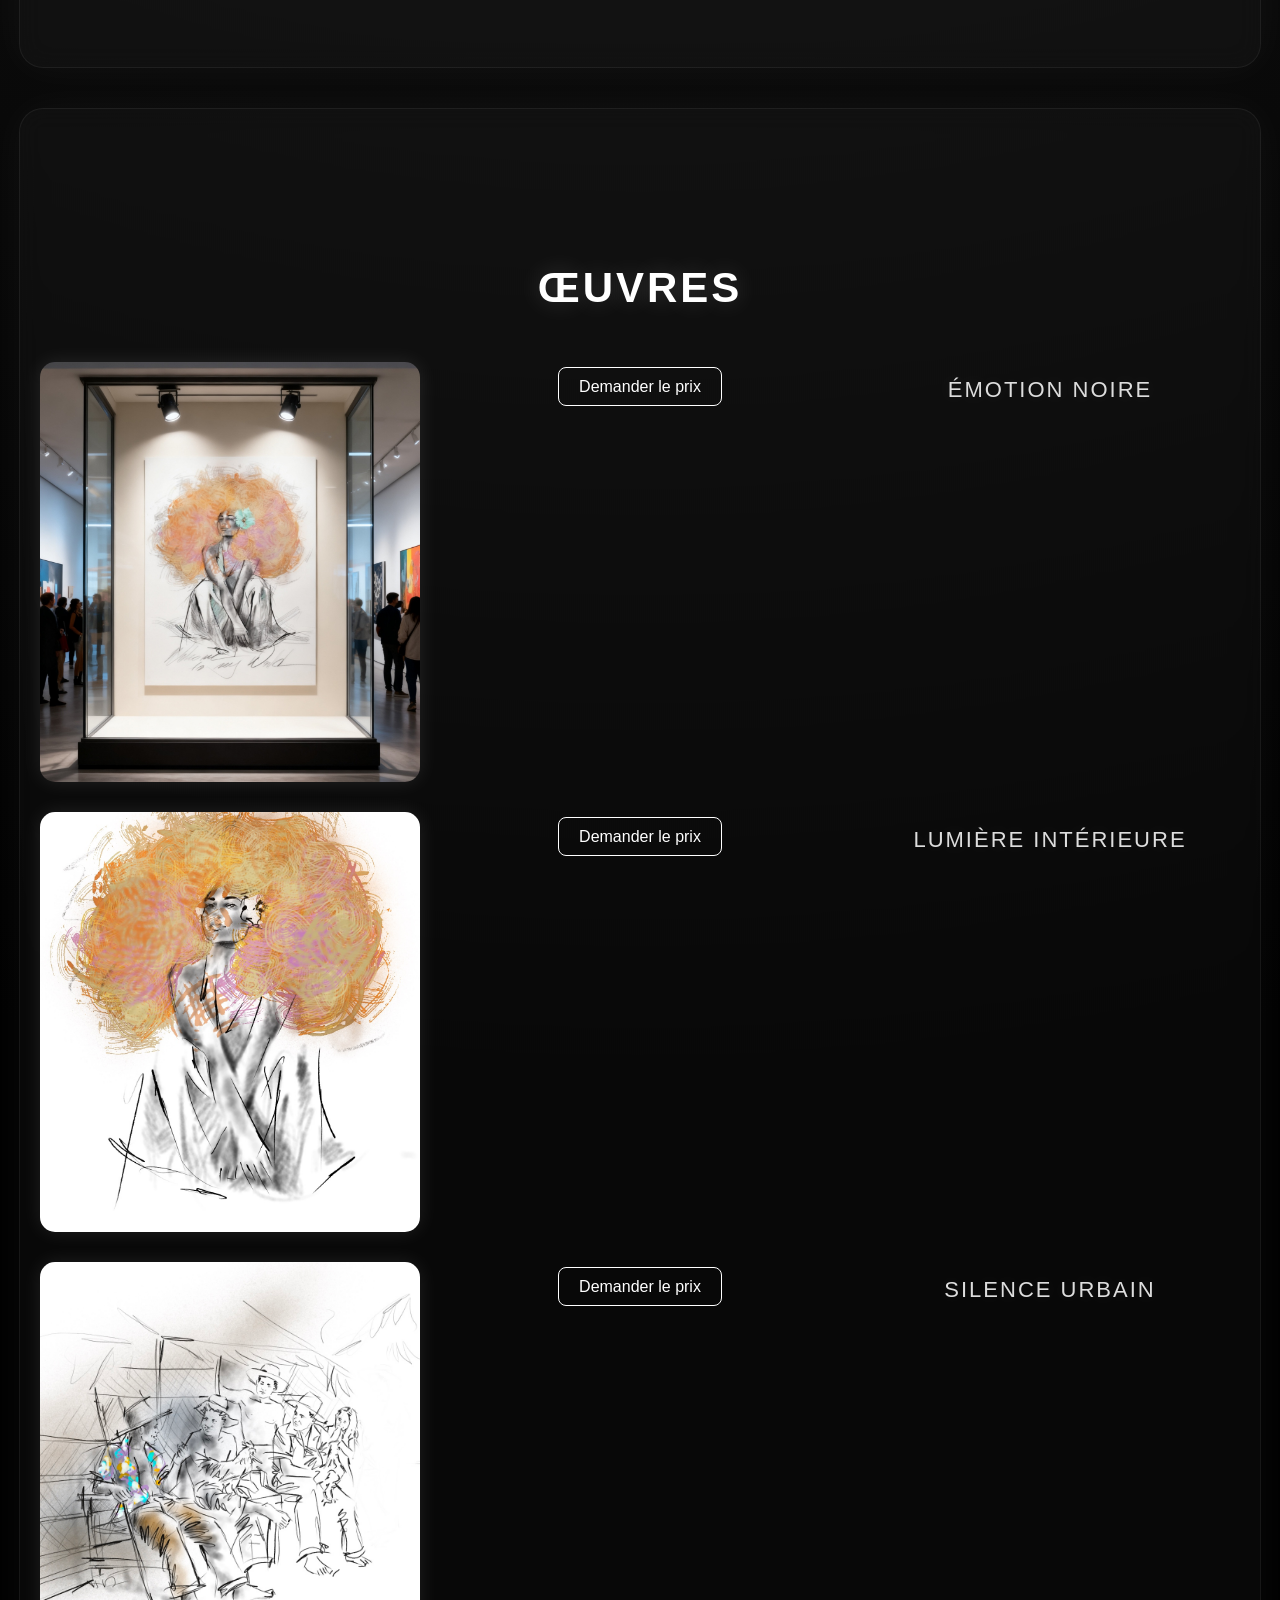
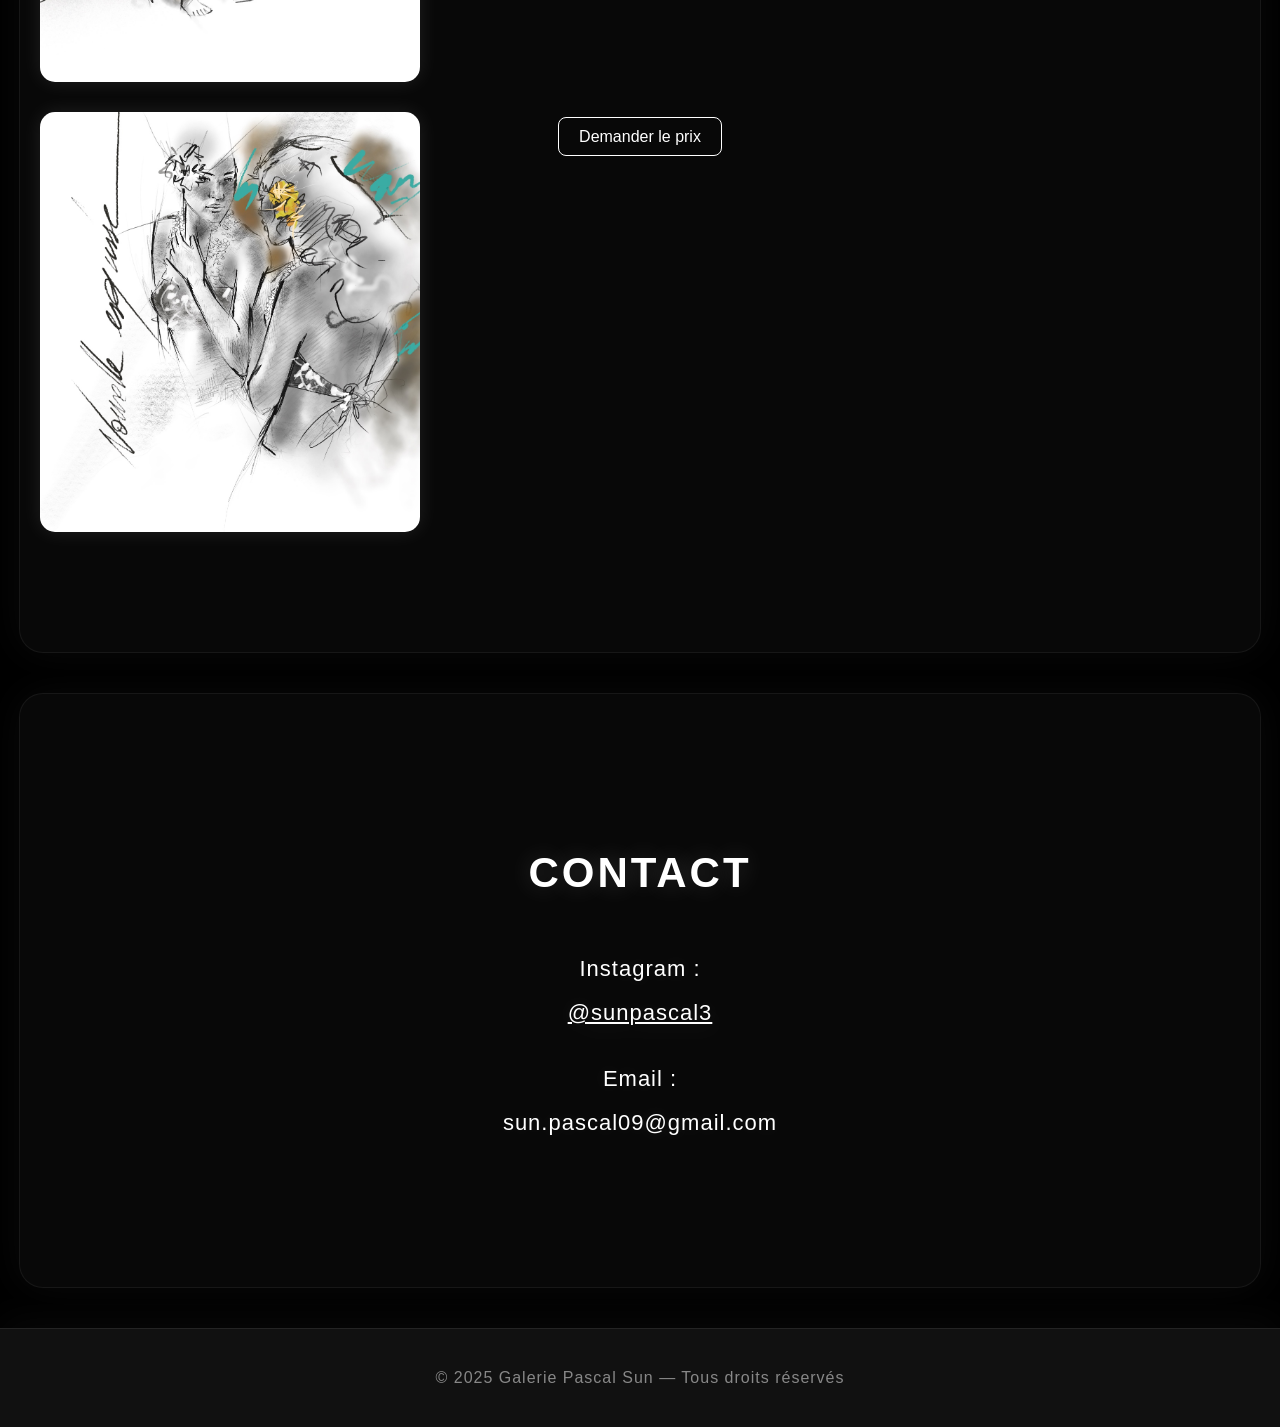
==== commit 5c341b3f: "Update index.html" ====
--- a/index.html
+++ b/index.html
@@ -181,6 +181,7 @@
 box-shadow:0 0 20px rgba(255,255,255,0.1);
 object-fit:cover;
 animation:float 6s ease-in-out infinite;
+height:420px;  
 }
 
 .gallery img:hover{
@@ -237,6 +238,8 @@
 justify-content:center;
 align-items:center;
 z-index:5000;
+backdrop-filter:blur(12px);
+animation:fadeIn 0.4s ease;  
 }
 
 .lightbox img{
